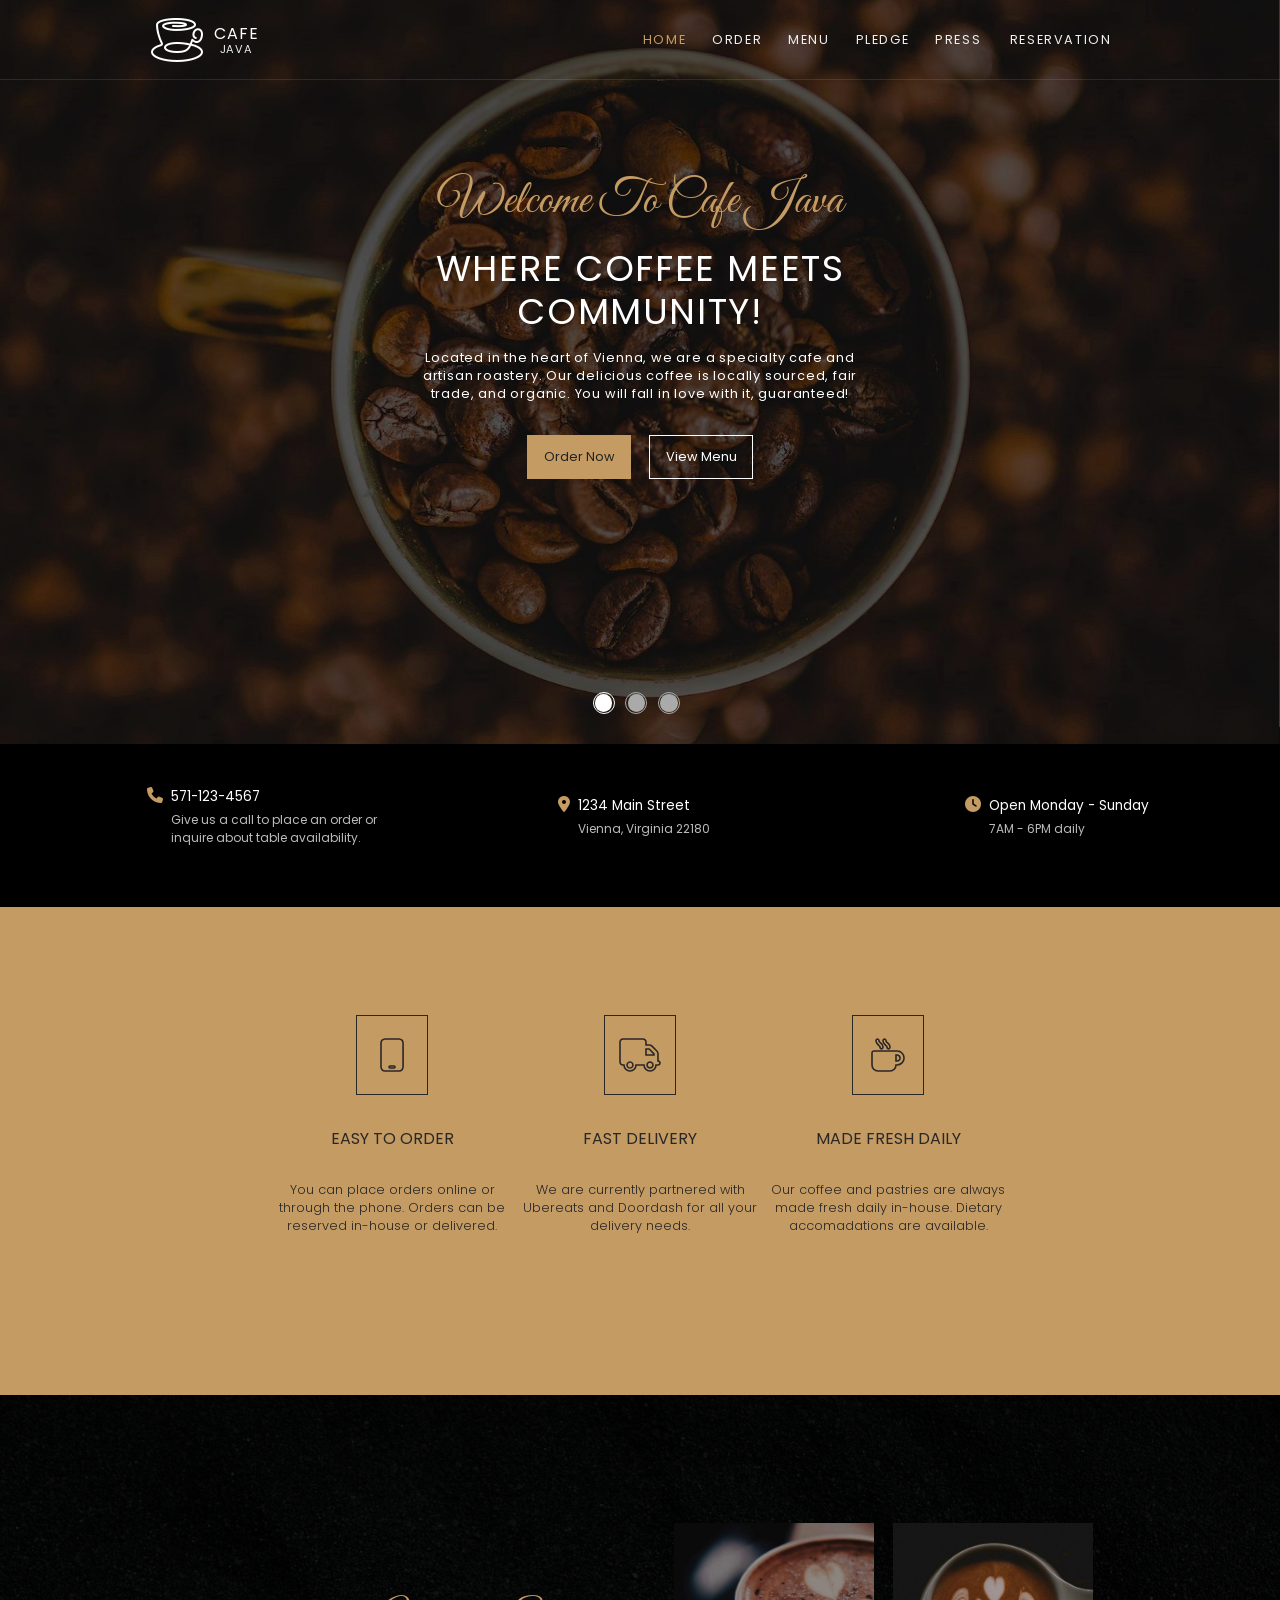
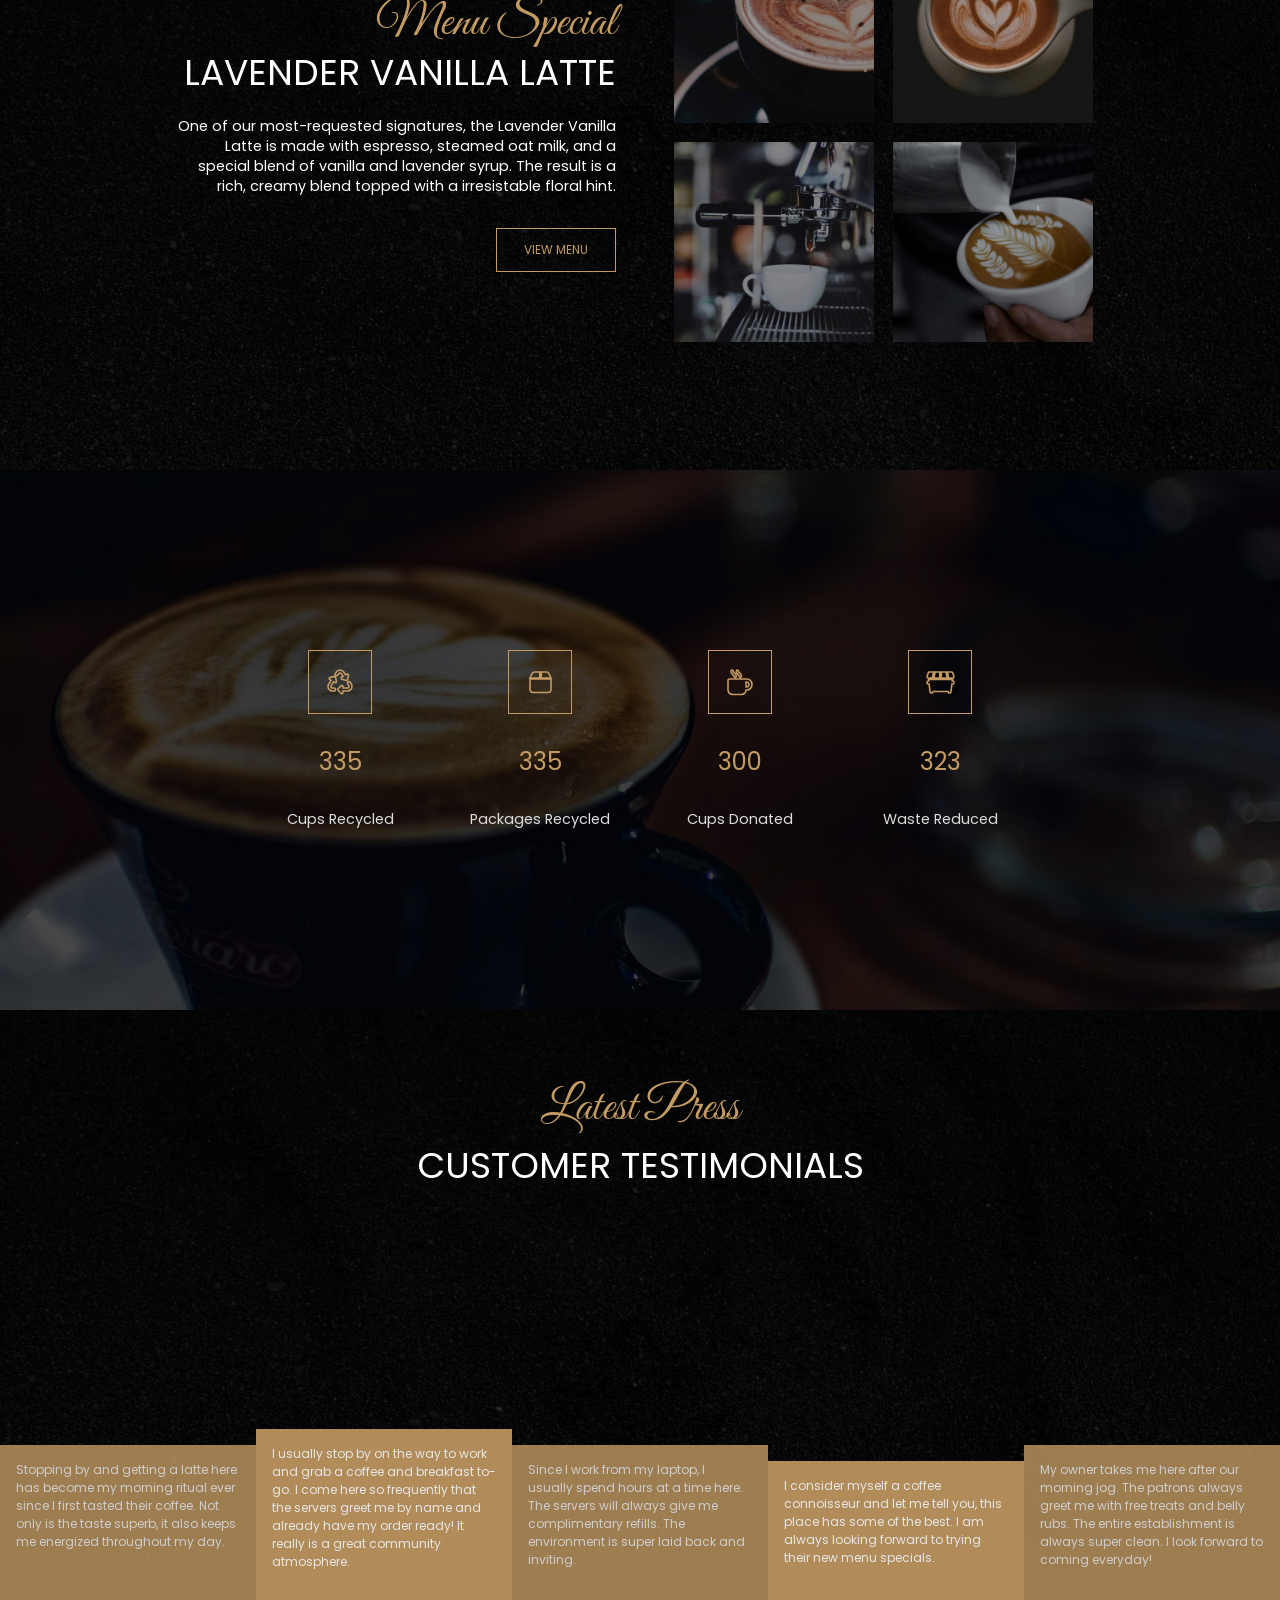
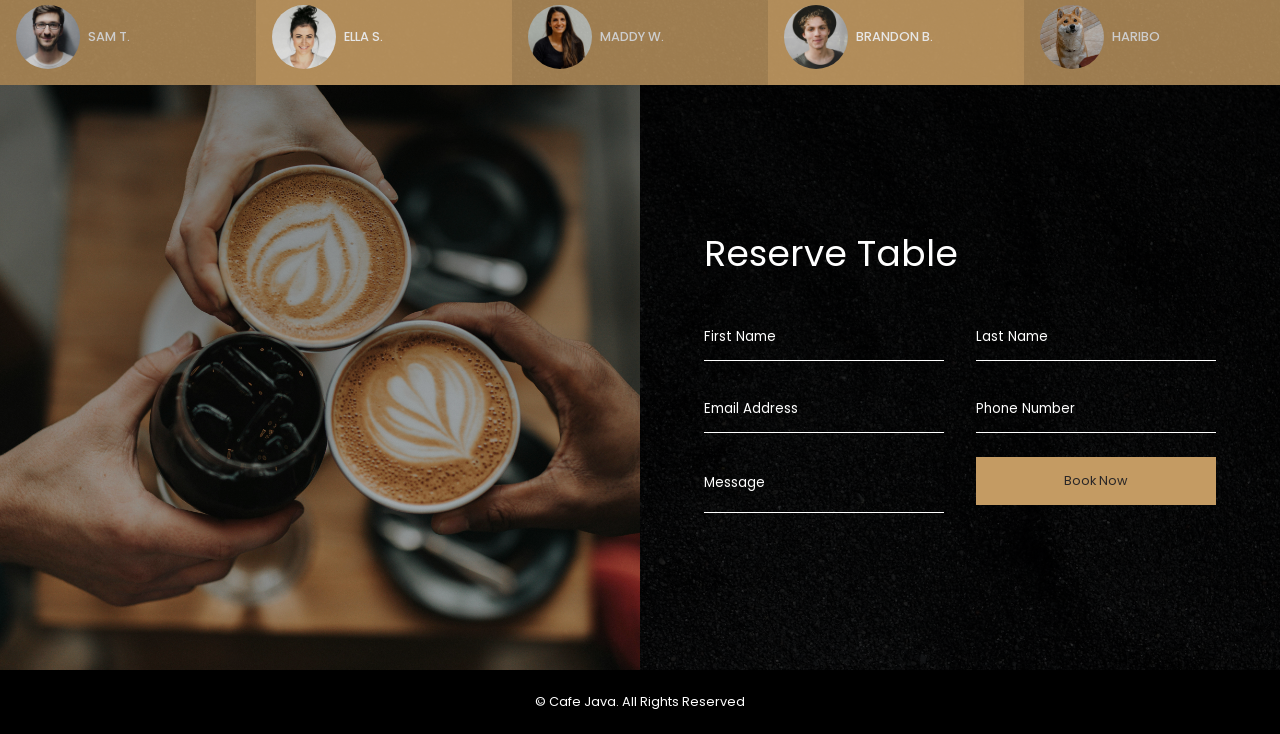
==== CafeJava/index.html @ 58f2bc2f "Add files via upload" ====
<!DOCTYPE html>
<html lang="en">
  <head>
    <meta charset="UTF-8" />
    <meta name="viewport" content="width=device-width, initial-scale=1.0" />
    <title>CAFE JAVA- Artisan Roaster and Specialty Coffee</title>
    <link rel="icon" href="images/icons8-cafe-96.png" />
    <link
      rel="stylesheet"
      href="https://cdnjs.cloudflare.com/ajax/libs/font-awesome/6.5.2/css/all.min.css"
    />
    <link rel="stylesheet" href="style.css" />
    <link rel="preconnect" href="https://fonts.googleapis.com" />
    <link rel="preconnect" href="https://fonts.gstatic.com" crossorigin />
    <link
      href="https://fonts.googleapis.com/css2?family=Great+Vibes&family=Poppins:wght@300;400;700&display=swap"
      rel="stylesheet"
    />
    <link
      rel="stylesheet"
      href="https://cdn.jsdelivr.net/npm/swiper@11/swiper-bundle.min.css"
    />
  </head>
  <body>
    <!-- Container -->
    <div class="container">
      <!-- Nav -->
      <nav class="navbar">
        <div class="logo">
          <img src="images/icons8-cafe-64.png" alt="" />
          <div class="logo-text">
            <span>CAFE</span>
            <span>JAVA</span>
          </div>
        </div>
        <div class="navigation">
          <a href="#Home">Home</a>
          <a href="#Order">Order</a>
          <a href="#Menu">Menu</a>
          <a href="#Pledge">Pledge</a>
          <a href="#Press">Press </a>
          <a href="#Contact"> Reservation </a>
        </div>
      </nav>
      <!-- End of Nav -->

      <!-- Landing -->
      <section class="landing" id="Home">
        <div class="banner">
          <h3 class="main-heading">Welcome To Cafe Java</h3>
          <h1>Where Coffee Meets Community!</h1>
          <p>
            Located in the heart of Vienna, we are a specialty cafe and artisan
            roastery. Our delicious coffee is locally sourced, fair trade, and
            organic. You will fall in love with it, guaranteed!
          </p>
          <button type="button" class="banner-btn banner-btn-1">
            Order Now
          </button>
          <button type="button" class="banner-btn banner-btn-2">
            View Menu
          </button>
        </div>

        <div class="swiper mySwiper">
          <div class="swiper-wrapper">
            <div class="swiper-slide">
              <img src="images/image1.jpg" alt="" />
            </div>
            <div class="swiper-slide">
              <img src="images/image2.jpg" alt="" />
            </div>
            <div class="swiper-slide">
              <img src="images/image3.jpg" alt="" />
            </div>
          </div>
          <div class="swiper-pagination"></div>
        </div>

        <div class="landing-contact">
          <div class="details">
            <i class="fa-solid fa-phone"></i>
            <div>
              <span>571-123-4567</span>
              <span
                >Give us a call to place an order or inquire about table
                availability.</span
              >
            </div>
          </div>

          <div class="details">
            <i class="fa-solid fa-location-dot"></i>
            <div>
              <span>1234 Main Street</span>
              <span>Vienna, Virginia 22180</span>
            </div>
          </div>

          <div class="details">
            <i class="fa-solid fa-clock"></i>
            <div>
              <span>Open Monday - Sunday</span>
              <span>7AM - 6PM daily</span>
            </div>
          </div>
        </div>
      </section>
      <!-- End Landing -->

      <!-- About -->
      <section class="about" id="Order">
        <div>
          <i class="fa-solid fa-mobile"></i>
          <h1>Easy to Order</h1>
          <p>
            You can place orders online or through the phone. Orders can be
            reserved in-house or delivered.
          </p>
        </div>

        <div>
          <i class="fa-solid fa-truck"></i>
          <h1>Fast Delivery</h1>
          <p>
            We are currently partnered with Ubereats and Doordash for all your
            delivery needs.
          </p>
        </div>

        <div>
          <i class="fa-solid fa-mug-hot"></i>
          <h1>Made Fresh Daily</h1>
          <p>
            Our coffee and pastries are always made fresh daily in-house.
            Dietary accomadations are available.
          </p>
        </div>
      </section>
      <!-- End About -->

      <!-- Menu -->
      <section class="menu" id="Menu">
        <div class="menu-left">
          <h3 class="main-heading">Menu Special</h3>
          <h1>Lavender Vanilla Latte</h1>
          <p>
            One of our most-requested signatures, the Lavender Vanilla Latte is
            made with espresso, steamed oat milk, and a special blend of vanilla
            and lavender syrup. The result is a rich, creamy blend topped with a
            irresistable floral hint.
          </p>
          <button class="menu-btn" type="button">View Menu</button>
        </div>

        <div class="menu-right">
          <div class="menu-right-images">
            <div class="menu-img-wrapper">
              <img src="images/image4.jpg" alt="" />
            </div>
            <div class="menu-img-wrapper">
              <img src="images/image5.jpg" alt="" />
            </div>
            <div class="menu-img-wrapper">
              <img src="images/image6.jpg" alt="" />
            </div>
            <div class="menu-img-wrapper">
              <img src="images/image7.jpg" alt="" />
            </div>
          </div>
        </div>
      </section>
      <!-- End Menu -->

      <!-- Pledge Data -->
      <section class="data" id="Pledge">
        <div>
          <div class="icon-wrapper">
            <i class="fa-solid fa-recycle"></i>
            <span class="icon-bg"></span>
          </div>
          <span class="num" data-val="455">0</span>
          <span class="info">Cups Recycled</span>
        </div>

        <div>
          <div class="icon-wrapper">
            <i class="fa-solid fa-box"></i>
            <span class="icon-bg"></span>
          </div>
          <span class="num" data-val="430">0</span>
          <span class="info">Packages Recycled</span>
        </div>

        <div>
          <div class="icon-wrapper">
            <i class="fa-solid fa-mug-hot"></i>
            <span class="icon-bg"></span>
          </div>
          <span class="num" data-val="300">0</span>
          <span class="info">Cups Donated</span>
        </div>

        <div>
          <div class="icon-wrapper">
            <i class="fa-solid fa-dumpster"></i>
            <span class="icon-bg"></span>
          </div>
          <span class="num" data-val="360">0</span>
          <span class="info">Waste Reduced</span>
        </div>
      </section>
      <!-- End Pledge Data-->

      <!-- Customers / Press -->
      <section class="customers" id="Press">
        <div class="customers-banner">
          <h3 class="main-heading">Latest Press</h3>
          <h1>Customer Testimonials</h1>
        </div>

        <div class="clients">
          <div class="client">
            <p>
              Stopping by and getting a latte here has become my morning ritual
              ever since I first tasted their coffee. Not only is the taste
              superb, it also keeps me energized throughout my day.
            </p>
            <div>
              <img src="images/client1.jpg" />
              <span>Sam T.</span>
            </div>
          </div>

          <div class="client">
            <p>
              I usually stop by on the way to work and grab a coffee and
              breakfast to-go. I come here so frequently that the servers greet
              me by name and already have my order ready! It really is a great
              community atmosphere.
            </p>
            <div>
              <img src="images/client2.jpg" />
              <span>Ella S.</span>
            </div>
          </div>

          <div class="client">
            <p>
              Since I work from my laptop, I usually spend hours at a time here.
              The servers will always give me complimentary refills. The
              environment is super laid back and inviting.
            </p>
            <div>
              <img src="images/client3.jpg" />
              <span>Maddy W.</span>
            </div>
          </div>

          <div class="client">
            <p>
              I consider myself a coffee connoisseur and let me tell you, this
              place has some of the best. I am always looking forward to trying
              their new menu specials.
            </p>
            <div>
              <img src="images/client4.jpg" />
              <span>Brandon B.</span>
            </div>
          </div>

          <div class="client">
            <p>
              My owner takes me here after our morning jog. The patrons always
              greet me with free treats and belly rubs. The entire establishment
              is always super clean. I look forward to coming everyday!
            </p>
            <div>
              <img src="images/client5.jpg" />
              <span>Haribo</span>
            </div>
          </div>
        </div>
      </section>

      <!-- End Customers / Press -->

      <!-- Contact -->
      <section class="contact" id="Contact">
        <div class="contact-left"></div>

        <div class="contact-right">
          <form>
            <h1>Reserve Table</h1>
            <div class="input-group">
              <input type="text" placeholder="First Name" />
              <input type="text" placeholder="Last Name" />
            </div>
            <div class="input-group">
              <input type="email" placeholder="Email Address" />
              <input type="text" placeholder="Phone Number" />
            </div>
            <div class="input-group">
              <textarea placeholder="Message"></textarea>
              <button type="button" class="contact-btn">Book Now</button>
            </div>
          </form>
        </div>
      </section>

      <!-- End Contact -->

      <!-- Footer -->
      <footer>
        <p class="copyright">&copy; Cafe Java. All Rights Reserved</p>
      </footer>
      <!-- End Footer -->
    </div>
    <!-- End Container -->

    <script src="https://cdn.jsdelivr.net/npm/swiper@11/swiper-bundle.min.js"></script>
    <script src="script.js"></script>
  </body>
</html>
---- CafeJava/style.css ----
* {
  margin: 0;
  padding: 0;
  box-sizing: border-box;
  text-decoration: none;
  outline: none;
  font-family: "Poppins", sans-serif;
}

html {
  font-size: 62.5%;
  scroll-behavior: smooth;
}

/* Container */
.container {
  width: 100%;
  height: 100%;
}

/* NAV */
.navbar {
  width: 100%;
  height: 10rem;
  position: fixed;
  top: 0;
  left: 0;
  z-index: 100;
  display: flex;
  justify-content: space-evenly;
  align-items: center;
  border-bottom: 0.2em solid rgba(255, 255, 255, 0.1);
  transition: all 0.6s;
}

.sticky.navbar {
  height: 9rem;
  background-color: #000;
  z-index: 200;
  border-bottom: 0.1em solid rgba(255, 255, 255, 0.1);
}

.logo {
  display: flex;
  align-items: center;
  cursor: pointer;
}

.logo img {
  font-size: 4rem;
  -webkit-text-stroke: 0.1rem #fff;
  color: transparent;
  margin-right: 0.7rem;
}

.logo-text {
  display: flex;
  flex-direction: column;
  text-align: center;
}

.logo-text span:nth-child(1) {
  font-size: 2rem;
  text-transform: uppercase;
  letter-spacing: 0.1rem;
  color: #fff;
}

.logo-text span:nth-child(2) {
  font-size: 1.4rem;
  text-transform: uppercase;
  letter-spacing: 0.1rem;
  color: #eee;
  margin-top: -0.7rem;
}

.navigation {
  margin-left: 30rem;
}

.navigation a {
  font-size: 1.6rem;
  text-transform: uppercase;
  color: #eee;
  margin-right: 3rem;
  letter-spacing: 0.2rem;
  transition: color 0.3s;
}

.navigation a:hover {
  color: #c49b63;
}

.navigation a:nth-child(1) {
  color: #c49b63;
}
/* END OF NAV */

/* LANDING */
.landing {
  width: 100%;
  height: 95vh;
  position: relative;
}

.banner {
  position: absolute;
  top: 20%;
  left: 50%;
  transform: translateX(-50%);
  z-index: 100;
  text-align: center;
}

.main-heading {
  font-family: "Great Vibes", cursive;
  font-size: 6rem;
  font-weight: 500;
  color: #c49b63;
}

.banner h1 {
  font-size: 4.5rem;
  font-weight: 400;
  text-transform: uppercase;
  color: #fff;
  line-height: 1.2;
  margin: 2rem 0;
  letter-spacing: 0.2rem;
}

.banner p {
  font-size: 1.6rem;
  font-weight: 400;
  color: #fff;
  width: 60rem;
  margin: 0 auto 3rem auto;
  letter-spacing: 0.1rem;
}

.banner-btn {
  width: 13rem;
  height: 5.5rem;
  cursor: pointer;
  margin: 1rem;
  font-size: 1.6rem;
  transition: all 0.3s;
}

.banner-btn-1 {
  background-color: #c49b63;
  border: none;
  color: #222;
}

.banner-btn-1:hover {
  background-color: transparent;
  color: #c49b63;
  border: 0.1rem solid #c49b63;
}

.banner-btn-2 {
  background-color: transparent;
  border: 0.1rem solid #fff;
  color: #fff;
}

.banner-btn-2:hover {
  background-color: #c49b63;
  color: #222;
  border: 0.1rem solid #c49b63;
}

.swiper {
  width: 100%;
  height: 87%;
}

.swiper-slide img {
  width: 100%;
  height: 100%;
  object-fit: cover;
}

.swiper-pagination {
  margin-bottom: 2.5rem;
}

span.swiper-pagination-bullet {
  width: 2.2rem;
  height: 2.2rem;
  opacity: 1;
  margin-right: 1.4rem !important;
  background-color: #aaa;
  position: relative;
}

span.swiper-pagination-bullet::after {
  content: "";
  width: 2.5rem;
  height: 2.5rem;
  border-radius: 50%;
  position: absolute;
  top: 50%;
  left: 50%;
  transform: translate(-50%, -50%);
  background-color: transparent;
  border: 0.2rem solid #aaa;
}

span.swiper-pagination-bullet.swiper-pagination-bullet-active {
  background-color: #fff;
}

span.swiper-pagination-bullet.swiper-pagination-bullet-active::after {
  border: 0.2rem solid #fff;
}

.landing-contact {
  position: absolute;
  top: 85%;
  left: 0;
  width: 100%;
  height: 20vh;
  background-color: #000;
  display: flex;
  justify-content: space-evenly;
  align-items: center;
  color: #fff;
}

.details {
  font-size: 2rem;
  color: #c49b63;
  margin-left: 12rem;
  display: flex;
}

.details div {
  display: flex;
  flex-direction: column;
  padding-left: 1rem;
}

.details div span:nth-child(1) {
  font-size: 1.7rem;
  color: #fff;
  margin-bottom: 0.5rem;
}

.details div span:nth-child(2) {
  font-size: 1.5rem;
  color: #bbb;
  width: 30rem;
}
/* END OF LANDING */

/* ABOUT */
.about {
  width: 100%;
  height: 60vh;
  background-color: #c49b63;
  display: flex;
  align-items: center;
  justify-content: center;
}

.about div {
  width: 30rem;
  height: 35rem;
  margin: 0.5rem;
  text-align: center;
  display: flex;
  flex-direction: column;
  align-items: center;
  justify-content: space-evenly;
}

.about i {
  width: 9rem;
  height: 10rem;
  font-size: 4rem;
  -webkit-text-stroke: 0.2rem #2a2727;
  color: transparent;
  border: 0.1rem solid #2a2727;
  display: flex;
  justify-content: center;
  align-items: center;
}

.about h1 {
  font-size: 2rem;
  font-weight: 400;
  text-transform: uppercase;
  color: #2a2727;
}

.about p {
  font-size: 1.6rem;
  font-weight: 300;
  color: #2a2727;
}

/* END OF ABOUT */

/* MENU */
.menu {
  width: 100%;
  height: 75vh;
  background: linear-gradient(rgba(0, 0, 0, 0.9), rgba(0, 0, 0, 0.8)),
    url(images/image8.jpg) center no-repeat;
  background-size: cover;
  display: flex;
  align-items: center;
}

.menu-left {
  width: 50%;
  text-align: right;
  margin-right: 3rem;
}

.menu-left .main-heading {
  font-size: 6rem;
  margin-bottom: 3rem;
}

.menu-left h1 {
  font-size: 4.5rem;
  font-weight: 400;
  text-transform: uppercase;
  color: #fff;
  margin-top: -4rem;
}

.menu-left p {
  font-size: 1.8rem;
  color: #fff;
  width: 55rem;
  margin: 2rem 0 4rem auto;
  line-height: 1.4;
  text-align: right;
}

.menu-btn {
  width: 15rem;
  height: 5.5rem;
  cursor: pointer;
  background-color: transparent;
  border: 0.1rem solid #c49b63;
  color: #c49b63;
  font-size: 1.5rem;
  text-transform: uppercase;
  transition: all 0.3s;
}

.menu-btn:hover {
  background-color: #c49b63;
  color: #222;
}

.menu-right {
  width: 50%;
  margin-left: 3rem;
}

.menu-right-images {
  width: 60rem;
  display: flex;
  flex-wrap: wrap;
}

.menu-img-wrapper {
  width: 25rem;
  height: 25rem;
  margin: 1.2rem;
  overflow: hidden;
}

.menu-img-wrapper img {
  width: 100%;
  height: 100%;
  object-fit: cover;
  cursor: pointer;
  transition: transform 0.6s;
}

.menu-img-wrapper:hover img {
  transform: scale(1.3);
}

/* END OF MENU */

/* PLEDGE DATA */
.data {
  width: 100%;
  height: 60vh;
  background: linear-gradient(rgba(0, 0, 0, 0.4), rgba(0, 0, 0, 0.3)),
    url(images/image9.jpg) center no-repeat;
  background-size: cover;
  display: flex;
  justify-content: center;
  align-items: center;
}

.data > div {
  width: 25rem;
  height: 30rem;
  display: flex;
  flex-direction: column;
  align-items: center;
  justify-content: space-evenly;
}

.icon-wrapper {
  width: 8rem;
  height: 8rem;
  cursor: pointer;
  position: relative;
}

.icon-bg {
  display: block;
  width: 100%;
  height: 100%;
  border: 0.2rem solid #c49b63;
  transition: all 0.3s;
}

.data i {
  position: absolute;
  top: 50%;
  left: 50%;
  transform: translate(-50%, -50%);
  font-size: 3rem;
  -webkit-text-stroke: 0.2rem #c49b63;
  color: transparent;
  z-index: 100;
}

.icon-wrapper:hover .icon-bg {
  background-color: #c49b63;
  transform: rotateZ(135deg);
}

.icon-wrapper:hover i {
  -webkit-text-stroke: 0.2rem #2a2727;
}

.num {
  font-size: 3rem;
  color: #c49b63;
}

.info {
  font-size: 1.8rem;
  color: #ddd;
}
/* END OF PLEDGE DATA */

/* CUSTOMERS */
.customers {
  width: 100%;
  height: 75vh;
  background: linear-gradient(rgba(0, 0, 0, 0.9), rgba(0, 0, 0, 0.8)),
    url(images/image8.jpg) center no-repeat;
  background-size: cover;
  position: relative;
}

.customers-banner {
  position: absolute;
  top: 10%;
  left: 50%;
  transform: translate(-50%);
  text-align: center;
}

.customers-banner .main-heading {
  font-size: 6rem;
  position: relative;
  z-index: 10;
}

.customers-banner h1 {
  font-size: 4.5rem;
  font-weight: 400;
  color: #fff;
  text-transform: uppercase;
}

.clients {
  position: absolute;
  bottom: 0;
  display: flex;
  align-items: flex-end;
}

.client {
  width: 25%;
  height: 30rem;
  background-color: #c49b63;
  padding: 2rem;
  color: #fff;
  position: relative;
}

.client:nth-child(2) {
  height: 32rem;
}

.client:nth-child(4) {
  height: 28rem;
}

.client:nth-child(even) {
  opacity: 0.9;
}

.client:nth-child(odd) {
  opacity: 0.8;
}

.client div {
  position: absolute;
  bottom: 2rem;
  display: flex;
  align-items: center;
}

.client p {
  font-size: 1.5rem;
  margin-bottom: 2rem;
}

.client img {
  width: 8rem;
  height: 8rem;
  object-fit: cover;
  border-radius: 50%;
  margin-right: 1rem;
}

.client div span {
  font-size: 1.6rem;
  font-weight: 500;
  text-transform: uppercase;
}

/* END OF CUSTOMERS */

/* CONTACT */
.contact {
  width: 100%;
  height: 65vh;
  background: linear-gradient(rgba(0, 0, 0, 0.9), rgba(0, 0, 0, 0.8)),
    url(images/image8.jpg) center no-repeat;
  background-size: cover;
  display: flex;
}

.contact-left {
  width: 50%;
  height: 100%;
  background: linear-gradient(rgba(0, 0, 0, 0.4), rgba(0, 0, 0, 0.2)),
    url(images/image10.jpg) center no-repeat;
  background-size: cover;
}

.contact-right {
  width: 50%;
  height: 100%;
  display: flex;
  justify-content: center;
  align-items: center;
}

.contact-right h1 {
  font-size: 4.5rem;
  font-weight: 400;
  color: #fff;
  margin: 0 0 3rem 2rem;
}

.input-group {
  display: flex;
}

.input-group input,
textarea {
  width: 30rem;
  height: 5rem;
  padding: 1rem 1rem 2rem 0;
  margin: 2rem;
  background-color: transparent;
  border: none;
  border-bottom: 0.1rem solid rgb(255, 255, 255);
  color: #fff;
}

.input-group textarea {
  resize: none;
  height: 6rem;
}

textarea::-webkit-scrollbar {
  display: none;
}

.input-group input::placeholder,
.input-group textarea::placeholder {
  color: #fff;
}

.contact-btn {
  width: 30rem;
  height: 6rem;
  font-size: 1.6rem;
  font-weight: 400;
  background-color: #c49b63;
  color: #2a2727;
  margin: 1rem 2rem;
  border: none;
  cursor: pointer;
}

.contact-btn:hover {
  background-color: transparent;
  color: #c49b63;
  border: 0.1rem solid #c49b63;
}

/* END OF CONTACT */

/* FOOTER */
footer {
  width: 100%;
  height: 8rem;
  background-color: #000;
  display: flex;
  justify-content: center;
  align-items: center;
  color: #fff;
}

.copyright {
  font-size: 1.6rem;
}

/* END OF FOOTER */

/* RESPONSIVE */
@media (max-width: 1500px) {
  html {
    font-size: 55%;
  }
}

@media (max-width: 1300px) {
  html {
    font-size: 50%;
  }
}

@media (max-width: 1100px) {
  html {
    font-size: 45%;
  }

  .menu-img-wrapper {
    width: 18rem;
    height: 18rem;
  }

  .customers {
    height: 120vh;
  }

  .clients {
    flex-direction: column;
  }

  .client {
    width: 100%;
    height: 18rem;
  }

  .client:nth-child(even) {
    height: 18rem;
  }

  .contact-left {
    display: none;
  }

  .contact-right {
    width: 100%;
    background: linear-gradient(rgba(0, 0, 0, 0.9), rgba(0, 0, 0, 0.7)),
      url(images/image10.jpg) center no-repeat;
    background-size: cover;
  }

  .input-group input,
  textarea,
  .contact-btn {
    width: 40rem;
  }
}

@media (max-width: 900px) {
  html {
    font-size: 35%;
  }

  .logo img {
    object-fit: contain;
    width: 50%;
  }

  .landing-contact {
    flex-direction: column;
    height: 32vh;
  }

  .swiper-pagination {
    margin-bottom: 6rem;
  }

  span.swiper-pagination-bullet {
    width: 2rem;
    height: 2rem;
  }

  .about {
    height: 50vh;
    margin-top: 15rem;
  }

  .menu {
    background: linear-gradient(rgba(0, 0, 0, 0.9), rgba(0, 0, 0, 0.7)),
      url(images/image7.jpg) center no-repeat;
    background-size: cover;
  }

  .menu-right {
    display: none;
  }

  .menu-left {
    width: 100%;
    text-align: center;
    margin-right: 0;
  }

  .menu-left p {
    text-align: center;
    margin: 2rem auto 4rem auto;
  }

  .customers {
    height: 100vh;
  }

  .input-group {
    flex-direction: column;
  }

  .input-group input,
  textarea,
  .contact-btn {
    width: 60rem;
  }
}

@media (max-width: 600px) {
  .navbar {
    padding: 4rem 3rem;
  }

  .navigation {
    display: flex;
    margin: auto;
  }

  .logo {
    display: none;
  }

  .about {
    height: 100vh;
    flex-direction: column;
  }

  .menu {
    height: 55vh;
  }

  .data > div {
    width: 20rem;
    height: 30rem;
  }

  .menu-left p {
    margin: 2rem auto 4rem auto;
  }

  .customers {
    height: 105vh;
  }

  .customers-banner {
    margin-top: -5rem;
  }

  .input-group input,
  textarea,
  .contact-btn {
    width: 50rem;
    font-size: 2rem;
  }
}

/* END OF RESPONSIVE   */
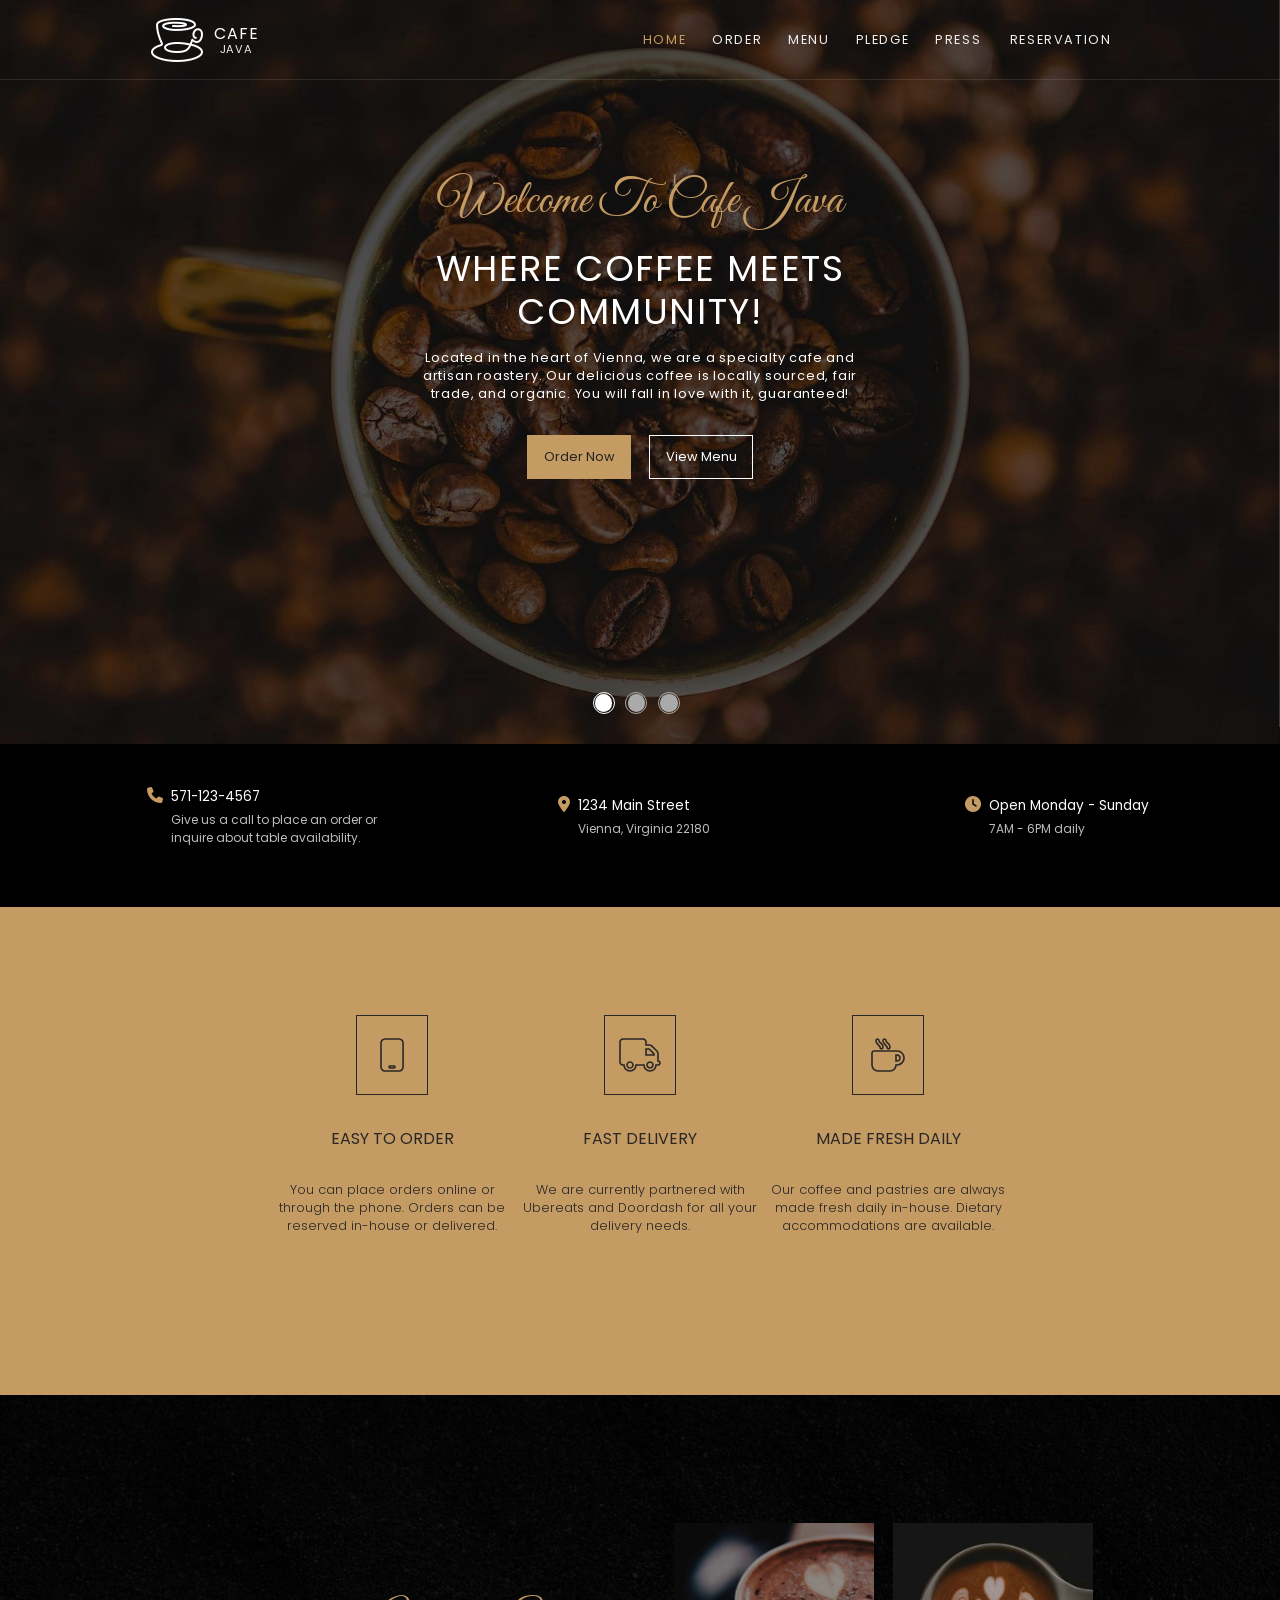
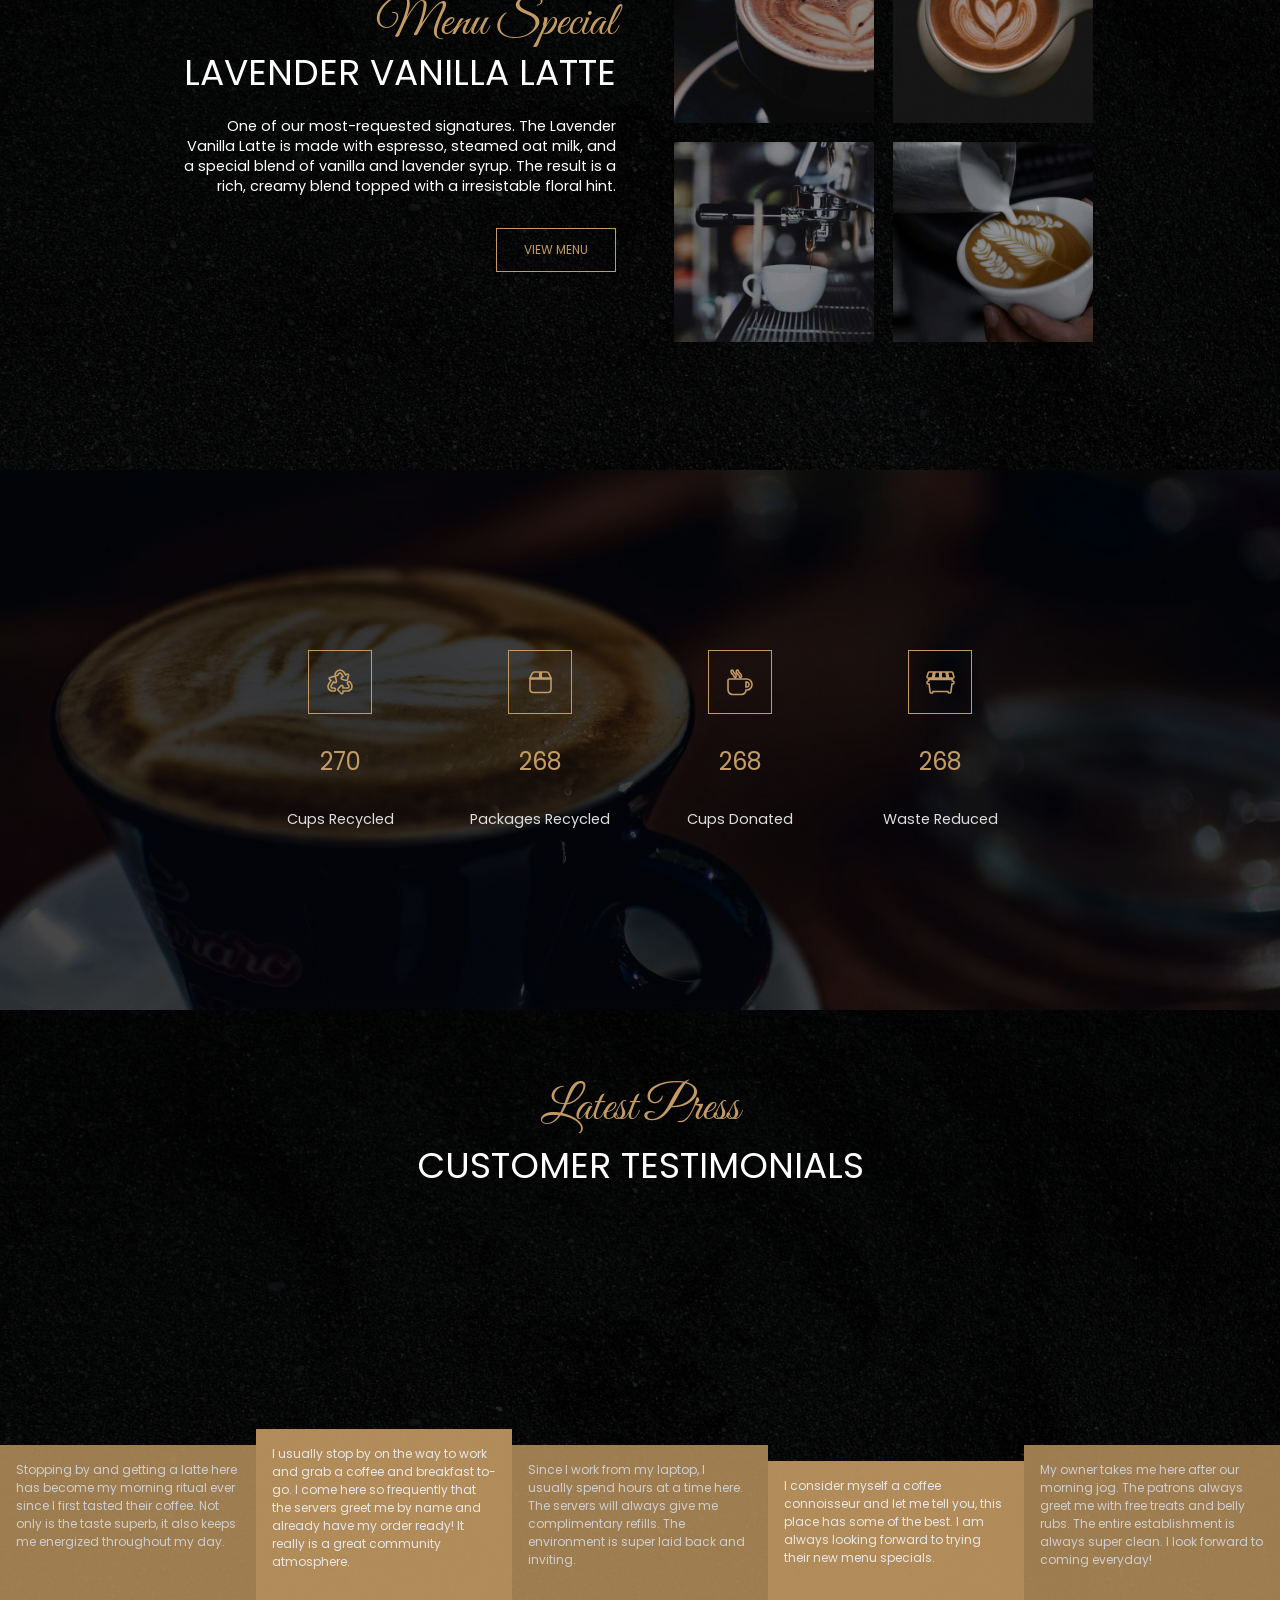
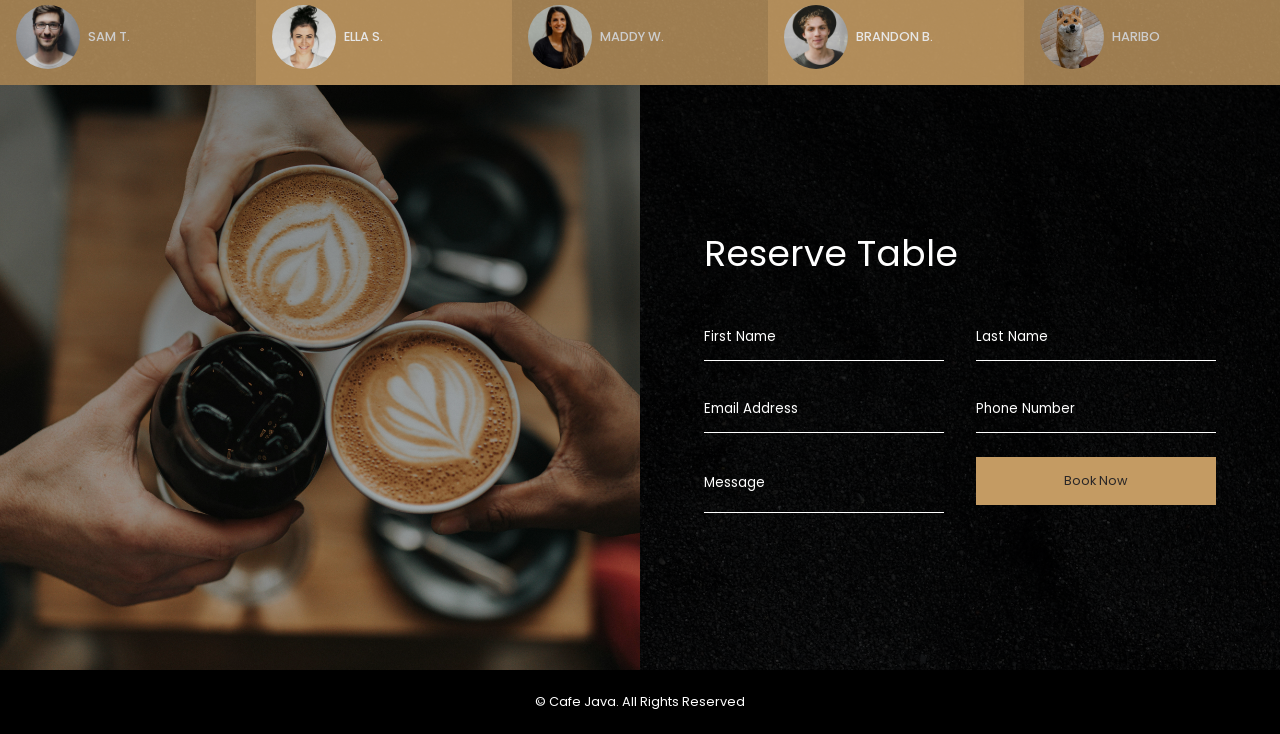
==== commit 6c781e42: "Add files via upload" ====
--- a/CafeJava/index.html
+++ b/CafeJava/index.html
@@ -133,7 +133,7 @@
           <h1>Made Fresh Daily</h1>
           <p>
             Our coffee and pastries are always made fresh daily in-house.
-            Dietary accomadations are available.
+            Dietary accommodations are available.
           </p>
         </div>
       </section>
@@ -145,7 +145,7 @@
           <h3 class="main-heading">Menu Special</h3>
           <h1>Lavender Vanilla Latte</h1>
           <p>
-            One of our most-requested signatures, the Lavender Vanilla Latte is
+            One of our most-requested signatures. The Lavender Vanilla Latte is
             made with espresso, steamed oat milk, and a special blend of vanilla
             and lavender syrup. The result is a rich, creamy blend topped with a
             irresistable floral hint.
